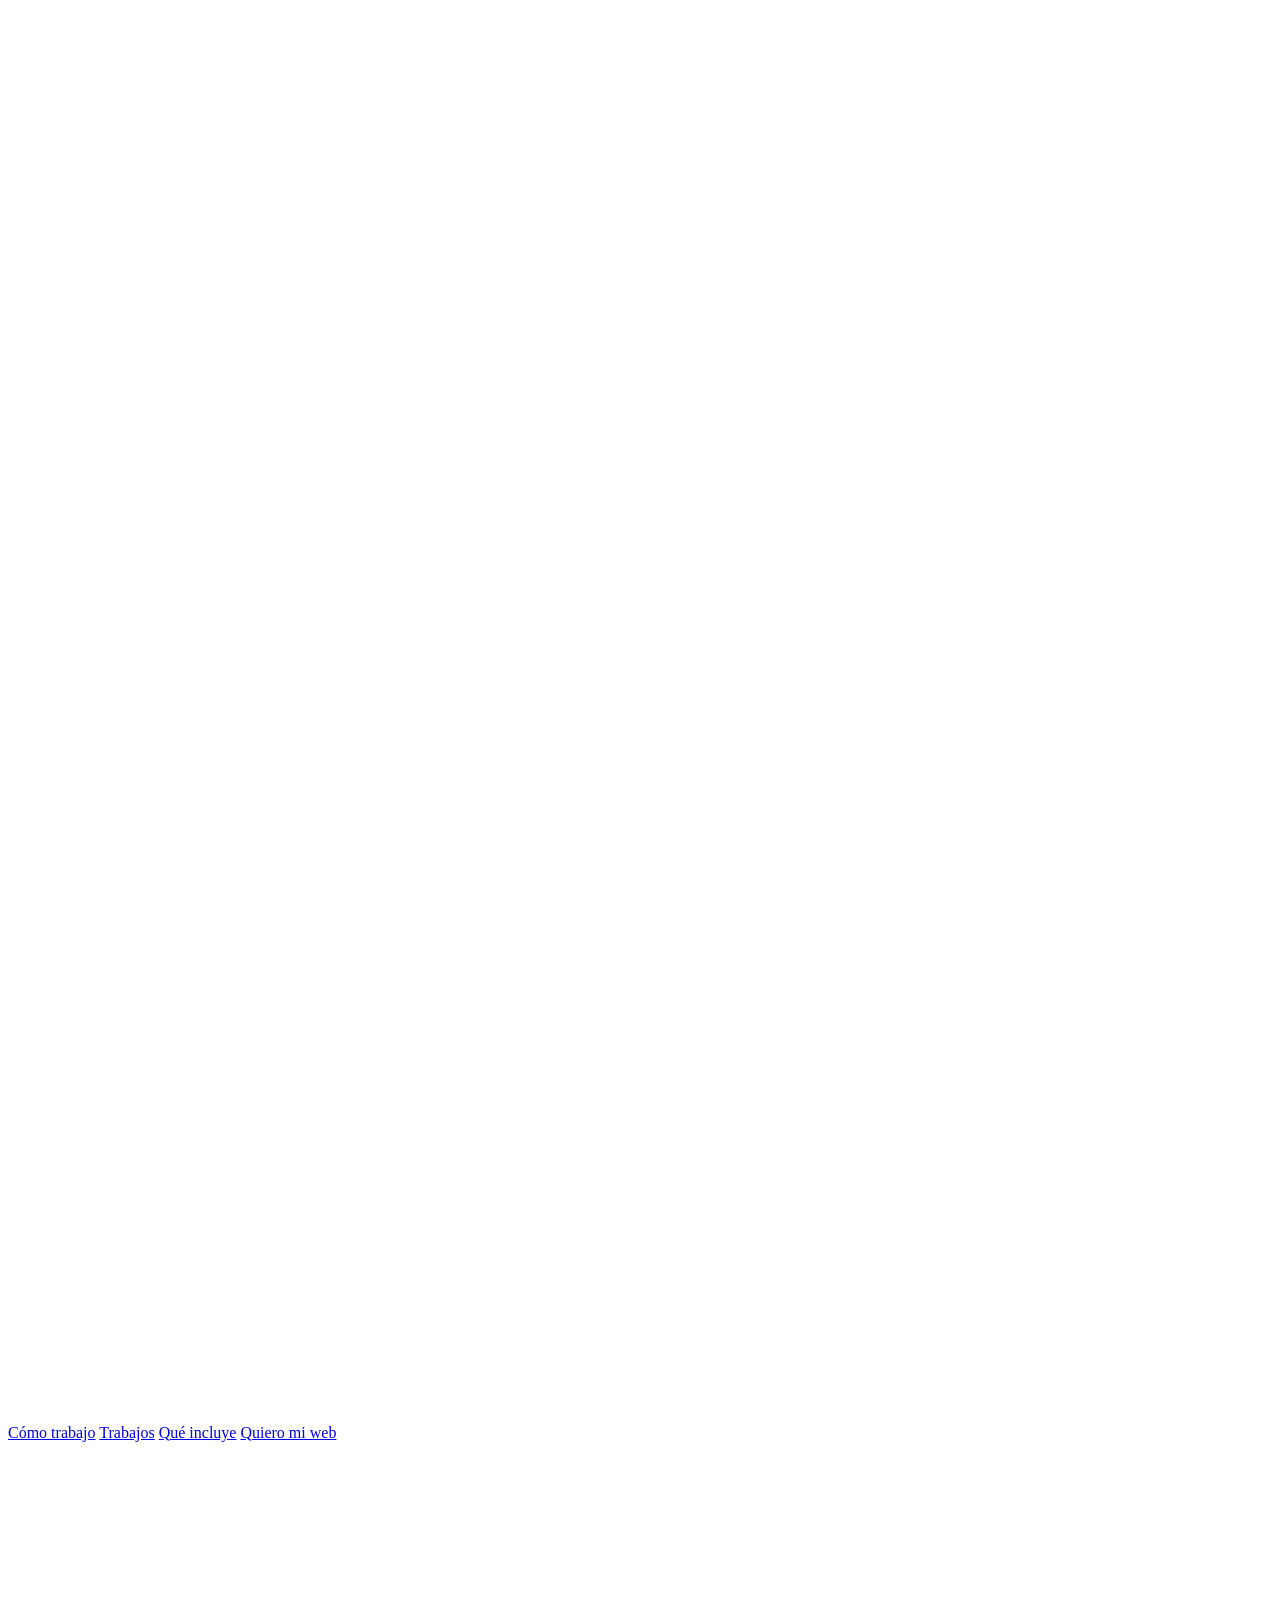
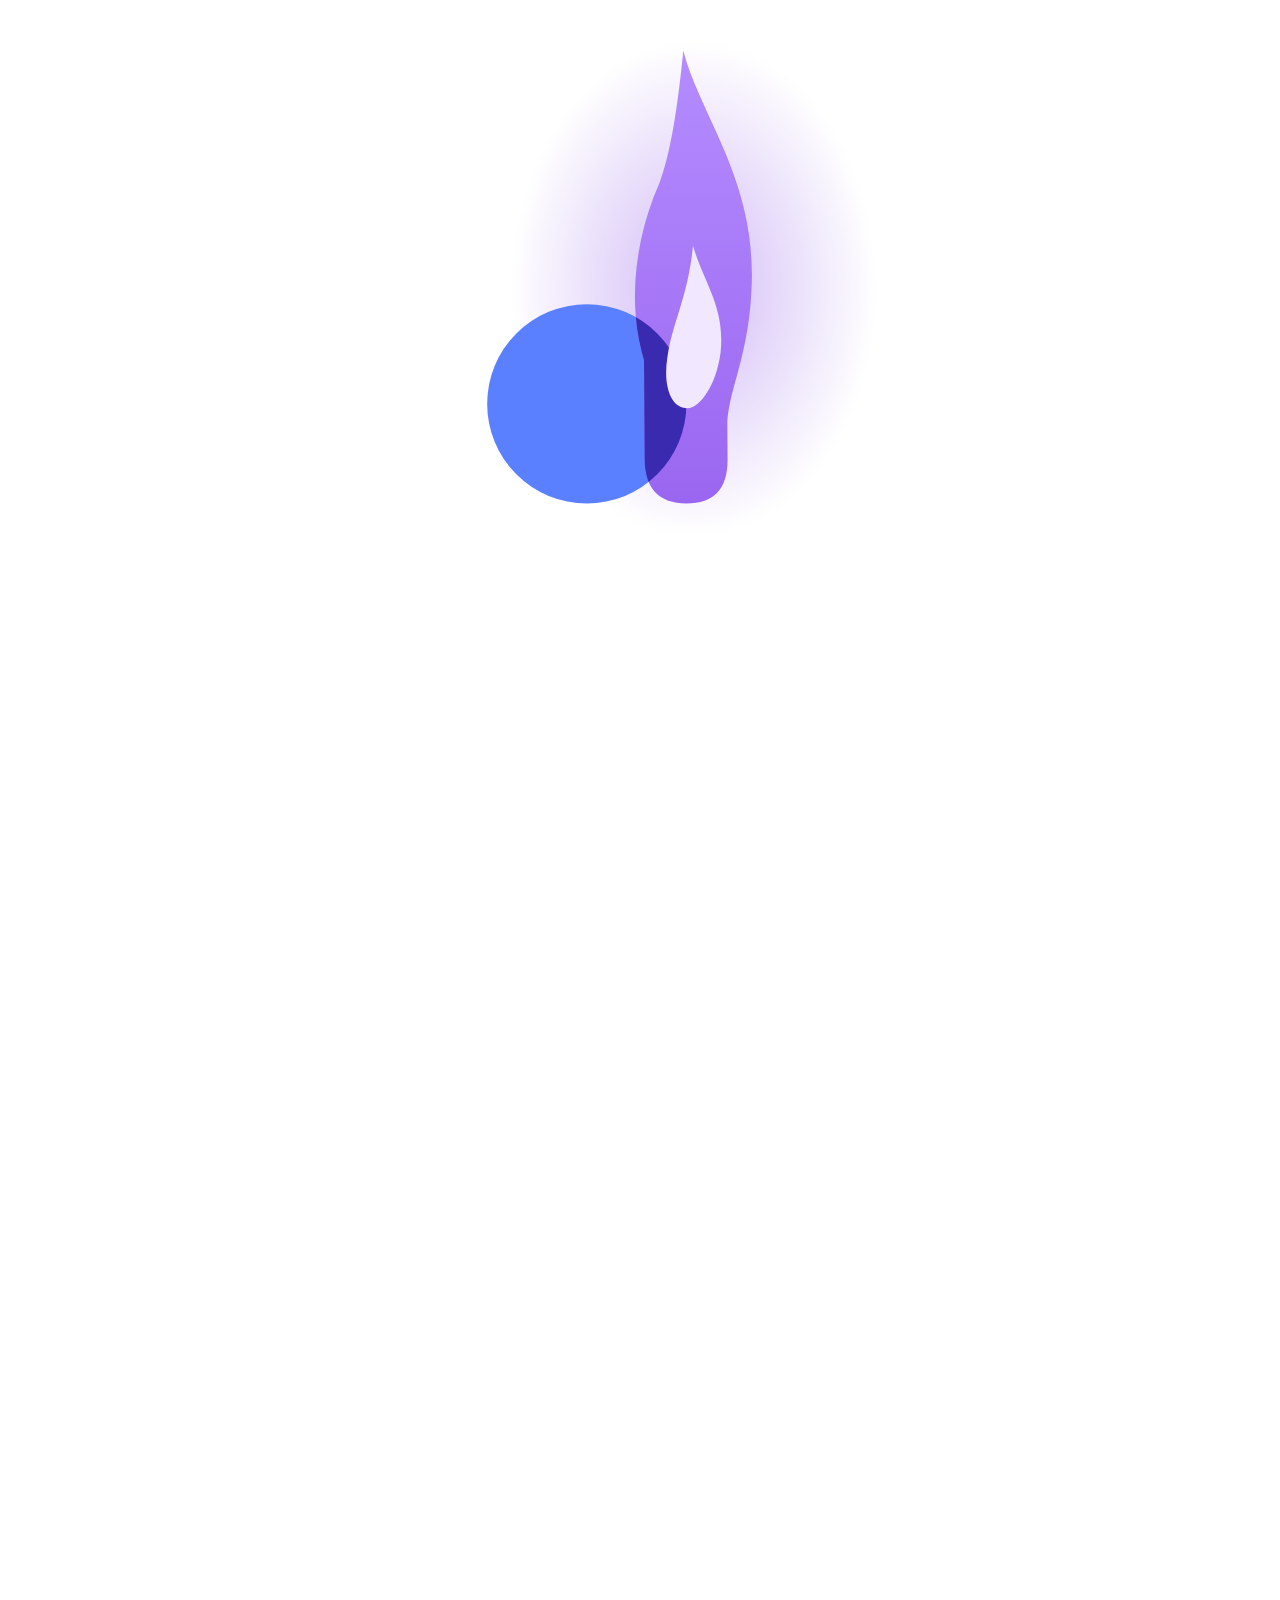
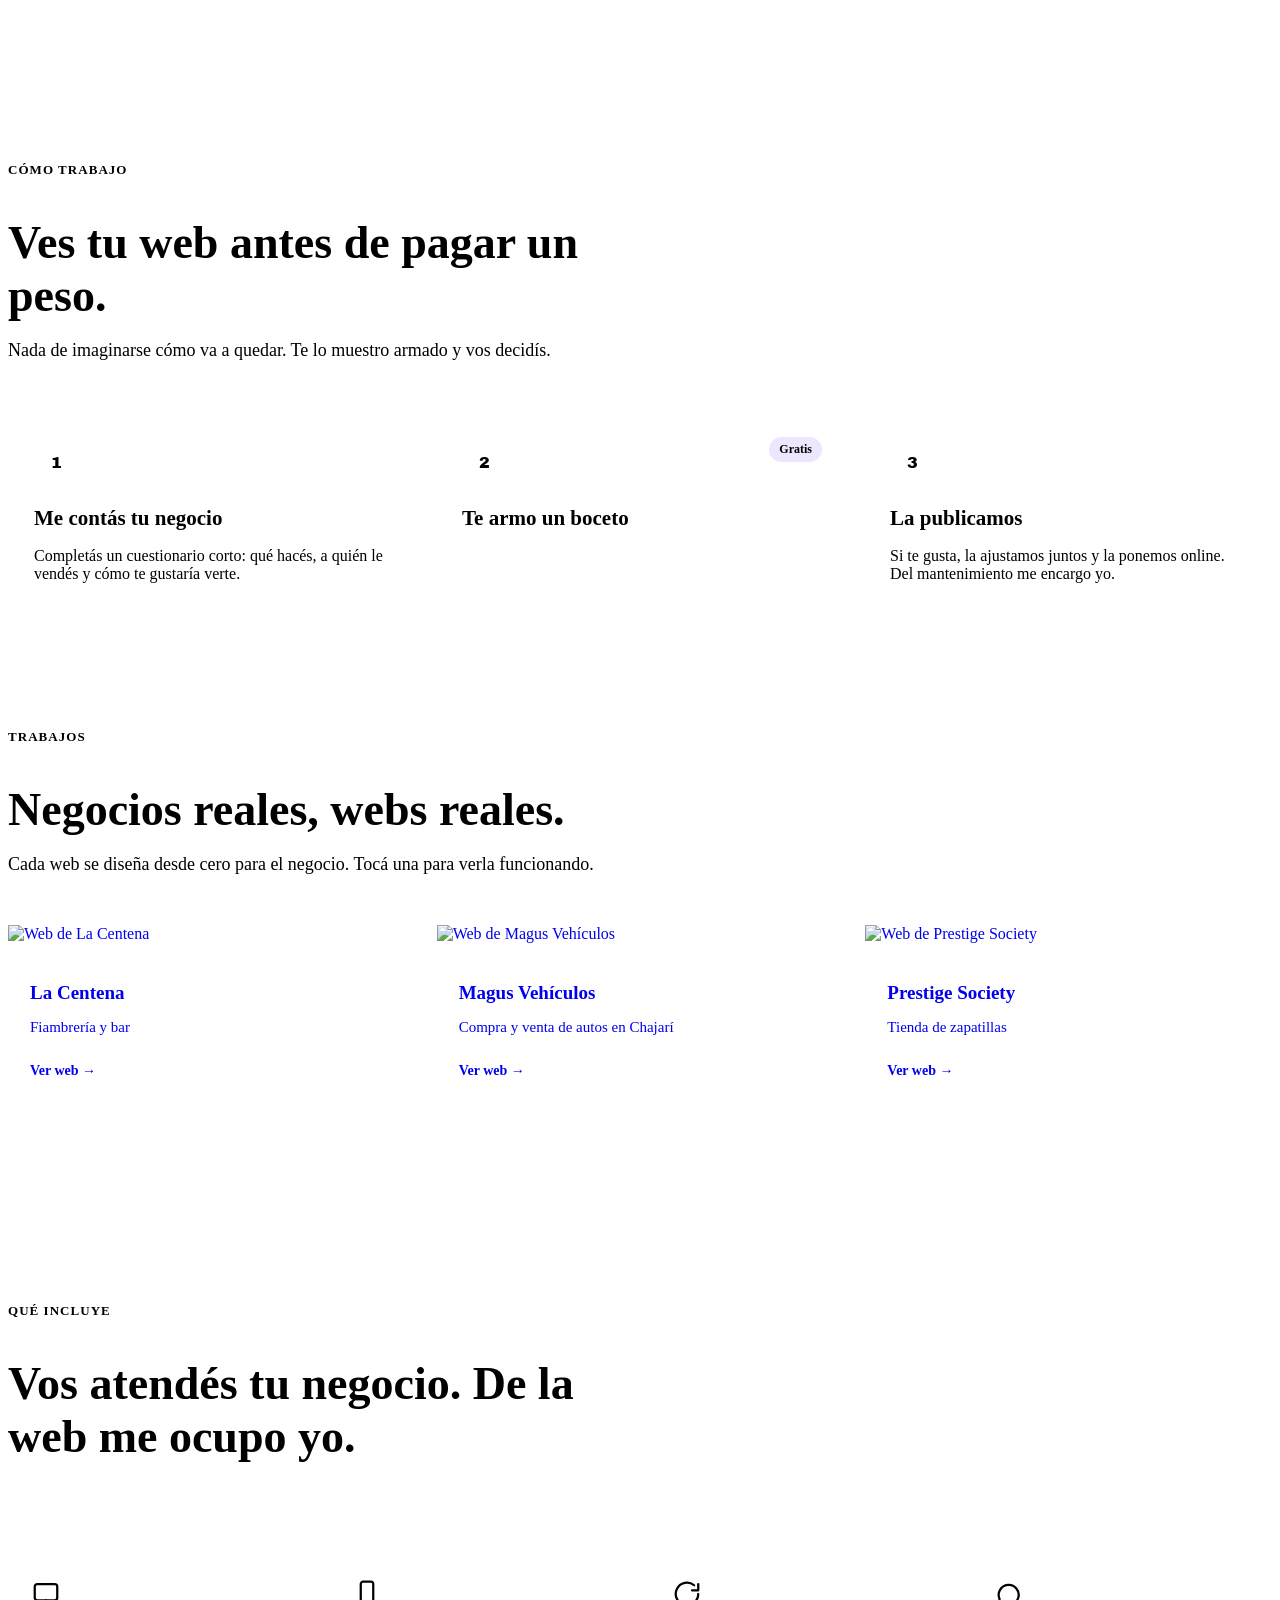
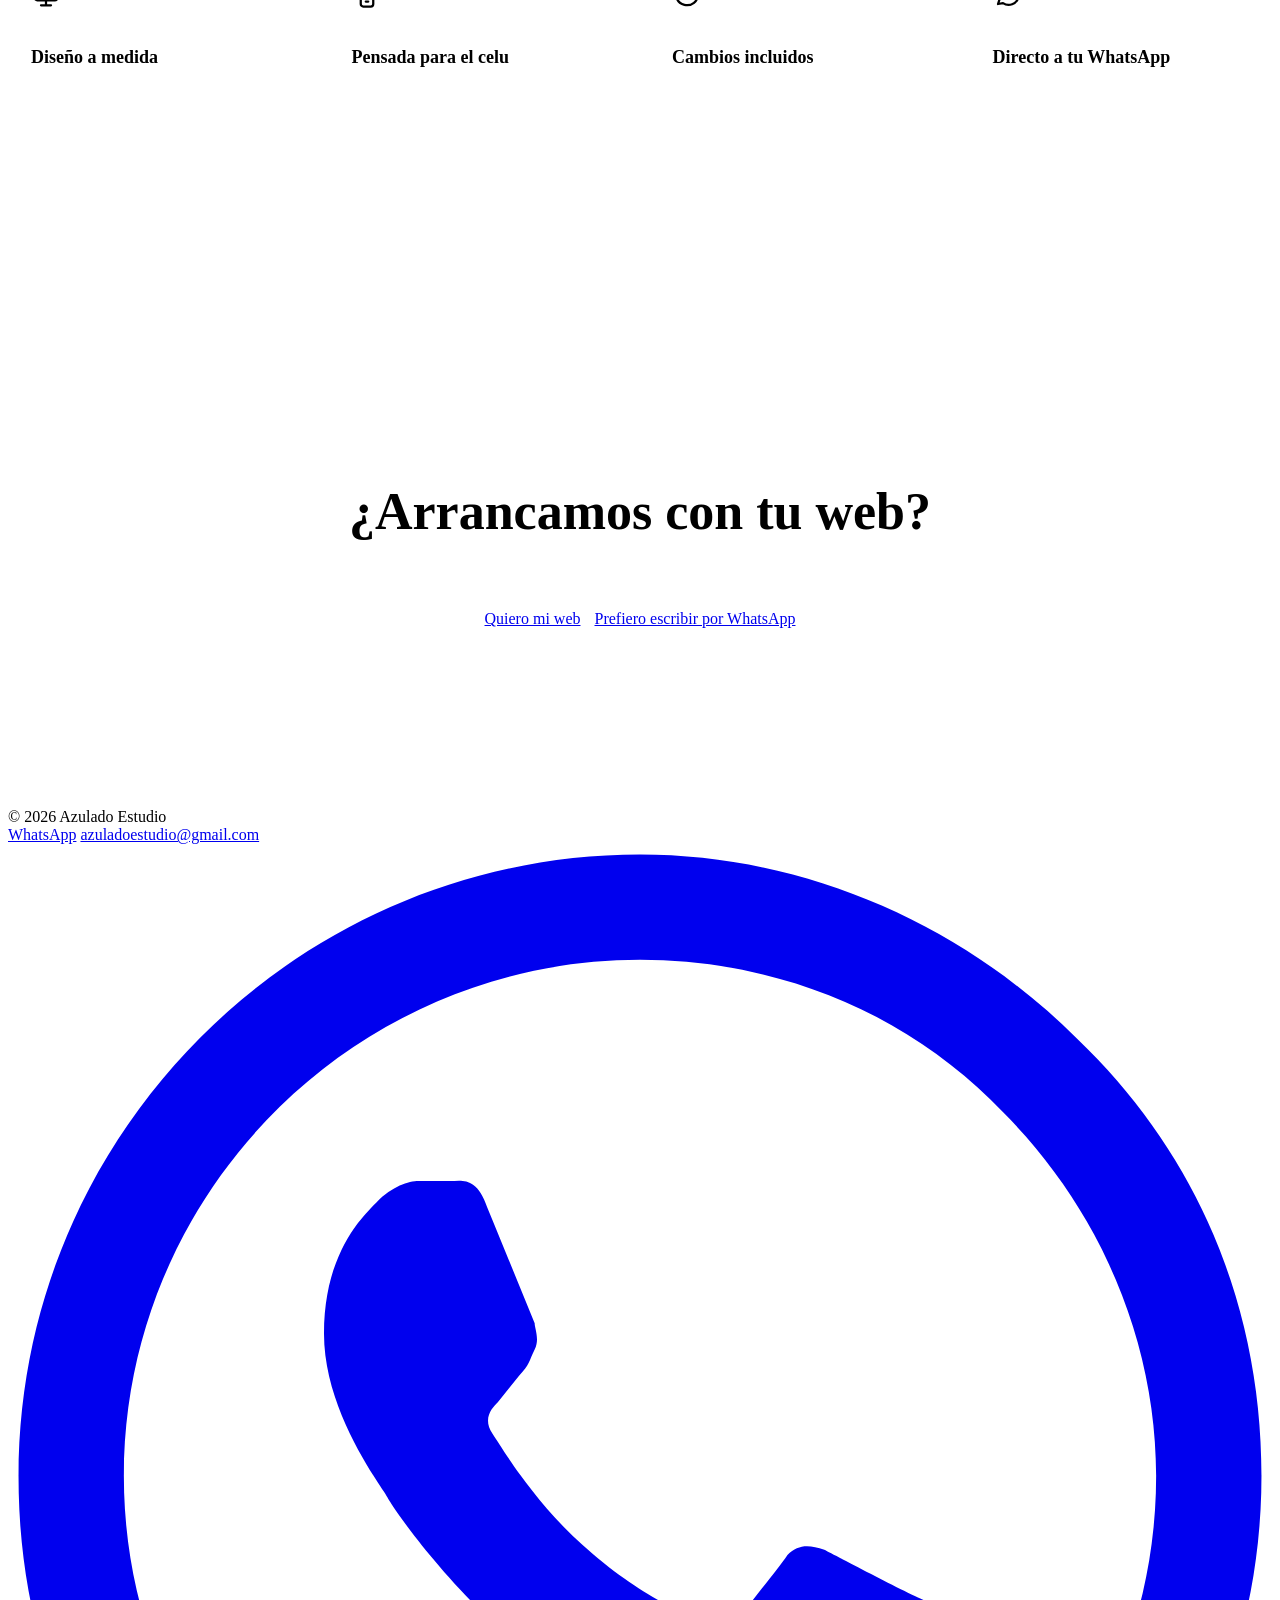
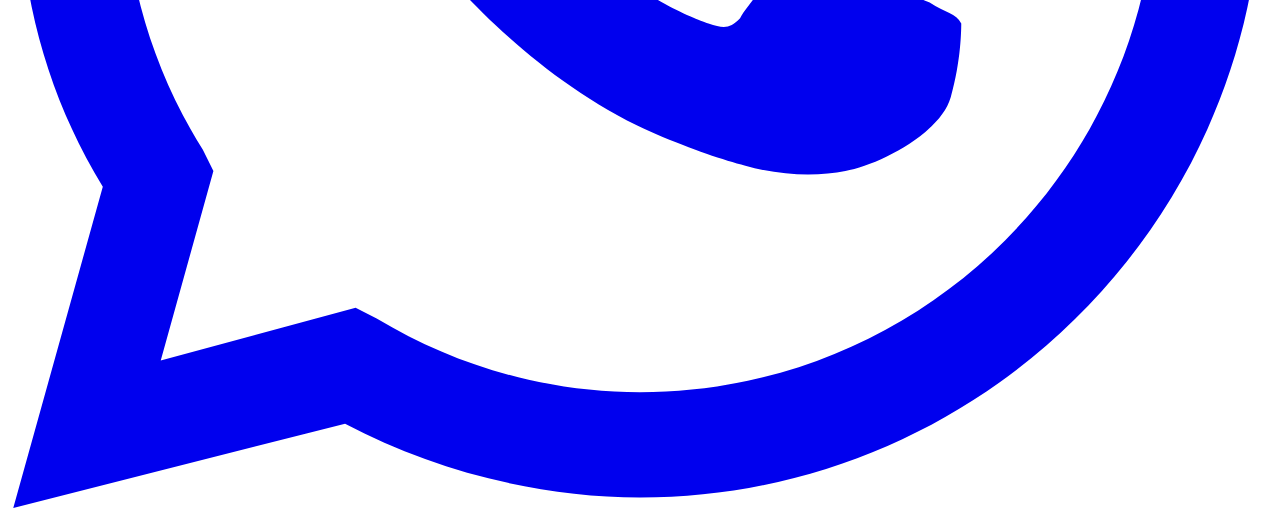
==== index.html @ ede2dd8c "Add files via upload" ====
<!doctype html>
<html lang="es">
<head>
  <meta charset="utf-8">
  <meta name="viewport" content="width=device-width, initial-scale=1">
  <title>Azulado Estudio · Páginas web para negocios</title>
  <meta name="description" content="Diseño páginas web para negocios y emprendimientos. Primero te muestro el boceto, después decidís.">
  <meta property="og:title" content="Azulado Estudio · Páginas web para negocios">
  <meta property="og:description" content="Primero te muestro el boceto de tu web. Después decidís.">
  <meta property="og:image" content="img/og-azulado.png">
  <meta name="theme-color" content="#17143D">
  <link rel="icon" href="favicon.svg" type="image/svg+xml">
  <link rel="preconnect" href="https://fonts.googleapis.com">
  <link rel="preconnect" href="https://fonts.gstatic.com" crossorigin>
  <link href="https://fonts.googleapis.com/css2?family=Archivo:wght@400;500;600&family=Archivo+Black&display=swap" rel="stylesheet">
  <link rel="stylesheet" href="css/estilos.css">
  <style>
    /* Intro: la llama crece con el scroll (el alto del bloque = cuánto dura) */
    .intro { position: relative; height: 380svh; background: var(--marino); }
    .escenario {
      position: sticky; top: 0; height: 100svh; overflow: hidden; color: var(--blanco);
      background: radial-gradient(900px 650px at 50% 45%, #2A2170 0%, var(--marino) 65%);
    }
    #escena { position: absolute; inset: 0; width: 100%; height: 100%; display: block; }
    .firma {
      position: absolute; left: 0; right: 0; top: 0; text-align: center; pointer-events: none;
      font-size: clamp(30px, 6vw, 48px); line-height: 1; will-change: transform, opacity;
    }
    .firma b { font-family: "Archivo Black", sans-serif; font-weight: 400; }
    .firma span { font-weight: 400; opacity: .8; margin-left: 6px; }
    .deslizar {
      position: absolute; left: 50%; bottom: 26px; transform: translateX(-50%);
      display: flex; flex-direction: column; align-items: center; gap: 6px;
      font-size: 13px; letter-spacing: .12em; text-transform: uppercase; color: rgba(255,255,255,.6);
      pointer-events: none;
    }
    .deslizar svg { width: 20px; height: 20px; animation: bajar 1.6s ease-in-out infinite; }
    @keyframes bajar { 0%,100% { transform: translateY(0); opacity: .5; } 50% { transform: translateY(6px); opacity: 1; } }
    .velo {
      position: absolute; inset: 0; opacity: 0; pointer-events: none;
      background: radial-gradient(1100px 700px at 75% 30%, #2A2170 0%, var(--marino) 60%);
    }
    .portada {
      position: absolute; inset: 0; display: flex; align-items: center; padding: 90px 0 40px;
      opacity: 0; pointer-events: none; will-change: opacity, transform;
    }
    .portada.activa { pointer-events: auto; }
    .barra .marca { transition: opacity .4s ease; }
    .barra.sin-marca .marca { opacity: 0; pointer-events: none; }
    .etiqueta {
      display: inline-flex; align-items: center; gap: 8px; padding: 7px 14px; border-radius: 999px;
      background: rgba(169,124,255,.14); color: var(--llamita); font-size: 14px; font-weight: 500; margin-bottom: 22px;
    }
    .etiqueta::before { content: ""; width: 8px; height: 8px; border-radius: 50%; background: var(--violeta-claro); box-shadow: 0 0 10px var(--violeta-claro); }
    .portada h1 { font-size: clamp(38px, 6vw, 70px); margin-bottom: 22px; }
    .portada h1 em { font-style: normal; background: linear-gradient(90deg, var(--azul-claro), var(--violeta-claro)); -webkit-background-clip: text; background-clip: text; color: transparent; }
    .portada p.bajada { font-size: clamp(17px, 2vw, 20px); color: rgba(255,255,255,.78); max-width: 520px; margin-bottom: 34px; }
    .acciones { display: flex; flex-wrap: wrap; gap: 14px; }
    .portada .contenedor > div { max-width: 720px; }

    /* Secciones */
    section.bloque { padding: 100px 0; }
    .encabezado { max-width: 640px; margin-bottom: 50px; }
    .encabezado small { display: block; color: var(--violeta); font-weight: 600; letter-spacing: .08em; text-transform: uppercase; font-size: 13px; margin-bottom: 12px; }
    .encabezado h2 { font-size: clamp(30px, 4.2vw, 46px); margin-bottom: 14px; }
    .encabezado p { color: var(--texto-suave); font-size: 18px; }

    /* Pasos */
    .pasos { display: grid; grid-template-columns: repeat(3, 1fr); gap: 20px; counter-reset: paso; }
    .paso { background: var(--blanco); border: 1px solid var(--borde); border-radius: var(--radio); padding: 30px 26px; position: relative; }
    .paso::before {
      counter-increment: paso; content: counter(paso);
      display: grid; place-items: center; width: 44px; height: 44px; border-radius: 12px; margin-bottom: 20px;
      font-family: "Archivo Black", sans-serif; color: var(--blanco);
      background: linear-gradient(135deg, var(--azul), var(--violeta));
    }
    .paso h3 { font-size: 21px; margin-bottom: 8px; }
    .paso p { color: var(--texto-suave); }
    .paso.destacado { background: var(--marino); color: var(--blanco); border-color: var(--marino); }
    .paso.destacado p { color: rgba(255,255,255,.75); }
    .paso.destacado .sello { position: absolute; top: 26px; right: 22px; font-size: 12px; font-weight: 600; padding: 5px 10px; border-radius: 999px; background: rgba(169,124,255,.2); color: var(--llamita); }
    @media (max-width: 860px) { .pasos { grid-template-columns: 1fr; } }

    /* Trabajos */
    .trabajos { display: grid; grid-template-columns: repeat(3, 1fr); gap: 22px; }
    .trabajo { display: block; text-decoration: none; background: var(--blanco); border: 1px solid var(--borde); border-radius: var(--radio); overflow: hidden; transition: transform .25s ease, box-shadow .25s ease; }
    .trabajo:hover { transform: translateY(-5px); box-shadow: 0 24px 50px -24px rgba(23,20,61,.35); }
    .trabajo img { aspect-ratio: 1200/630; object-fit: cover; width: 100%; }
    .trabajo div { padding: 20px 22px 24px; }
    .trabajo h3 { font-size: 19px; margin-bottom: 4px; }
    .trabajo p { color: var(--texto-suave); font-size: 15px; }
    .trabajo span { display: inline-block; margin-top: 12px; color: var(--violeta); font-weight: 600; font-size: 14px; }
    @media (max-width: 860px) { .trabajos { grid-template-columns: 1fr; } }

    /* Qué incluye */
    .incluye-fondo { background: var(--marino); color: var(--blanco); }
    .incluye-fondo .encabezado p { color: rgba(255,255,255,.72); }
    .incluye-fondo .encabezado small { color: var(--violeta-claro); }
    .incluye { display: grid; grid-template-columns: repeat(4, 1fr); gap: 18px; }
    .item { padding: 26px 22px; border-radius: var(--radio); background: var(--marino-2); border: 1px solid rgba(255,255,255,.08); }
    .item svg { width: 30px; height: 30px; color: var(--violeta-claro); margin-bottom: 16px; }
    .item h3 { font-size: 18px; margin-bottom: 6px; }
    .item p { color: rgba(255,255,255,.7); font-size: 15px; }
    @media (max-width: 960px) { .incluye { grid-template-columns: repeat(2, 1fr); } }
    @media (max-width: 560px) { .incluye { grid-template-columns: 1fr; } }

    /* Llamado final */
    .final { text-align: center; }
    .final .caja {
      border-radius: 28px; padding: clamp(40px, 7vw, 80px) 24px; color: var(--blanco);
      background: radial-gradient(700px 300px at 50% 0%, rgba(169,124,255,.35), transparent 70%), linear-gradient(135deg, var(--indigo), var(--marino));
    }
    .final h2 { font-size: clamp(30px, 5vw, 52px); margin-bottom: 16px; }
    .final p { color: rgba(255,255,255,.78); font-size: 18px; max-width: 560px; margin: 0 auto 32px; }
    .final .acciones { justify-content: center; }
  </style>
</head>
<body>

  <header class="barra" id="barra">
    <div class="contenedor">
      <a href="#" class="marca" aria-label="Azulado Estudio, inicio">
        <svg viewBox="12 4 78 86" aria-hidden="true"><defs><clipPath id="cb"><circle cx="42" cy="60" r="28"/></clipPath></defs><circle cx="42" cy="60" r="28" fill="#5A80FF"/><path d="M70 6 C 74 18 88 30 86 50 C 85 62 80 68 80 74 L 80 80 Q 80 88 70 88 Q 60 88 60 80 L 60 62 C 56 52 58 40 64 30 C 66 26 68 20 70 6 Z" fill="#A97CFF"/><path d="M70 6 C 74 18 88 30 86 50 C 85 62 80 68 80 74 L 80 80 Q 80 88 70 88 Q 60 88 60 80 L 60 62 C 56 52 58 40 64 30 C 66 26 68 20 70 6 Z" fill="#3A2AB0" clip-path="url(#cb)"/><path d="M71 42 C 74 49 79 53 78 61 C 77 67 73 71 70 71 C 66 71 64 67 65 62 C 66 56 70 51 71 42 Z" fill="#F1E8FF"/></svg>
        <span class="marca-texto"><b>azulado</b><span>estudio</span></span>
      </a>
      <nav>
        <a href="#como">Cómo trabajo</a>
        <a href="#trabajos">Trabajos</a>
        <a href="#incluye">Qué incluye</a>
        <a href="quiero-mi-web.html" class="boton boton-principal">Quiero mi web</a>
      </nav>
    </div>
  </header>

  <main>
    <!-- INTRO + PORTADA: al bajar, la pelotita se hunde, la llama sube y cubre todo, y aparece la portada -->
    <section class="intro" id="intro">
      <div class="escenario" id="escenario">
        <svg id="escena" aria-hidden="true">
          <defs>
            <clipPath id="clip-bola"><circle cx="42" cy="60" r="28"/></clipPath>
            <radialGradient id="grad-brillo"><stop offset="0" stop-color="#8C52E8" stop-opacity=".55"/><stop offset="1" stop-color="#8C52E8" stop-opacity="0"/></radialGradient>
            <linearGradient id="grad-llama" x1="0" y1="1" x2="0" y2="0"><stop offset="0" stop-color="#9A66F0"/><stop offset="1" stop-color="#B48CFF"/></linearGradient>
          </defs>
          <g id="logo">
            <ellipse id="brillo" cx="72" cy="50" rx="34" ry="44" fill="url(#grad-brillo)"/>
            <circle id="bola" cx="42" cy="60" r="28" fill="#5A80FF"/>
            <g id="flama"><path d="M70 6 C 74 18 88 30 86 50 C 85 62 80 68 80 74 L 80 80 Q 80 88 70 88 Q 60 88 60 80 L 60 62 C 56 52 58 40 64 30 C 66 26 68 20 70 6 Z" fill="url(#grad-llama)"/></g>
            <g id="cruce" clip-path="url(#clip-bola)"><g id="flama-cruce"><path d="M70 6 C 74 18 88 30 86 50 C 85 62 80 68 80 74 L 80 80 Q 80 88 70 88 Q 60 88 60 80 L 60 62 C 56 52 58 40 64 30 C 66 26 68 20 70 6 Z" fill="#3A2AB0"/></g></g>
            <g id="flamita"><path d="M71 42 C 74 49 79 53 78 61 C 77 67 73 71 70 71 C 66 71 64 67 65 62 C 66 56 70 51 71 42 Z" fill="#F1E8FF"/></g>
          </g>
        </svg>

        <div class="firma" id="firma"><b>azulado</b><span>estudio</span></div>
        <div class="deslizar" id="deslizar">Deslizá
          <svg viewBox="0 0 24 24" fill="none" stroke="currentColor" stroke-width="2" stroke-linecap="round" stroke-linejoin="round"><path d="M6 9l6 6 6-6"/></svg>
        </div>
        <div class="velo" id="velo"></div>

    <div class="portada" id="portada">
      <div class="contenedor">
        <div>
          <span class="etiqueta">Páginas web para negocios y emprendimientos</span>
          <h1 class="titulo">Tu negocio merece verse <em>en serio</em>.</h1>
          <p class="bajada">Primero te muestro el boceto de tu web, gratis. Si te gusta, la publicamos y yo me encargo de todo lo demás.</p>
          <div class="acciones">
            <a href="quiero-mi-web.html" class="boton boton-principal">Quiero mi web
              <svg viewBox="0 0 24 24" fill="none" stroke="currentColor" stroke-width="2.2" stroke-linecap="round" stroke-linejoin="round"><path d="M5 12h14M13 6l6 6-6 6"/></svg>
            </a>
            <a href="#trabajos" class="boton boton-claro">Ver trabajos</a>
          </div>
        </div>

      </div>
    </div>
      </div>
    </section>

    <!-- CÓMO TRABAJO -->
    <section class="bloque" id="como">
      <div class="contenedor">
        <div class="encabezado aparece">
          <small>Cómo trabajo</small>
          <h2 class="titulo">Ves tu web antes de pagar un peso.</h2>
          <p>Nada de imaginarse cómo va a quedar. Te lo muestro armado y vos decidís.</p>
        </div>
        <div class="pasos">
          <article class="paso aparece">
            <h3>Me contás tu negocio</h3>
            <p>Completás un cuestionario corto: qué hacés, a quién le vendés y cómo te gustaría verte.</p>
          </article>
          <article class="paso destacado aparece">
            <span class="sello">Gratis</span>
            <h3>Te armo un boceto</h3>
            <p>Diseño una primera versión de tu web con tu marca y te la mando para que la veas en tu celular.</p>
          </article>
          <article class="paso aparece">
            <h3>La publicamos</h3>
            <p>Si te gusta, la ajustamos juntos y la ponemos online. Del mantenimiento me encargo yo.</p>
          </article>
        </div>
      </div>
    </section>

    <!-- TRABAJOS -->
    <section class="bloque" id="trabajos" style="padding-top: 0;">
      <div class="contenedor">
        <div class="encabezado aparece">
          <small>Trabajos</small>
          <h2 class="titulo">Negocios reales, webs reales.</h2>
          <p>Cada web se diseña desde cero para el negocio. Tocá una para verla funcionando.</p>
        </div>
        <div class="trabajos">
          <a class="trabajo aparece" href="https://lacentena.netlify.app" target="_blank" rel="noopener">
            <img src="img/og-lacentena.jpg" alt="Web de La Centena" loading="lazy">
            <div><h3>La Centena</h3><p>Fiambrería y bar</p><span>Ver web →</span></div>
          </a>
          <a class="trabajo aparece" href="https://magusvehiculos.netlify.app" target="_blank" rel="noopener">
            <img src="img/og-magus.jpg" alt="Web de Magus Vehículos" loading="lazy">
            <div><h3>Magus Vehículos</h3><p>Compra y venta de autos en Chajarí</p><span>Ver web →</span></div>
          </a>
          <a class="trabajo aparece" href="https://prestigesociety.netlify.app" target="_blank" rel="noopener">
            <img src="img/og-prestige.jpg" alt="Web de Prestige Society" loading="lazy">
            <div><h3>Prestige Society</h3><p>Tienda de zapatillas</p><span>Ver web →</span></div>
          </a>
        </div>
      </div>
    </section>

    <!-- QUÉ INCLUYE -->
    <section class="bloque incluye-fondo" id="incluye">
      <div class="contenedor">
        <div class="encabezado aparece">
          <small>Qué incluye</small>
          <h2 class="titulo">Vos atendés tu negocio. De la web me ocupo yo.</h2>
          <p>Con un abono mensual tu web está siempre online, actualizada y funcionando.</p>
        </div>
        <div class="incluye">
          <div class="item aparece">
            <svg viewBox="0 0 24 24" fill="none" stroke="currentColor" stroke-width="1.8" stroke-linecap="round" stroke-linejoin="round"><rect x="3" y="4" width="18" height="13" rx="2"/><path d="M8 21h8M12 17v4"/></svg>
            <h3>Diseño a medida</h3><p>Hecha para tu negocio, con tus colores y tu estilo.</p>
          </div>
          <div class="item aparece">
            <svg viewBox="0 0 24 24" fill="none" stroke="currentColor" stroke-width="1.8" stroke-linecap="round" stroke-linejoin="round"><rect x="7" y="2" width="10" height="20" rx="2"/><path d="M11 18h2"/></svg>
            <h3>Pensada para el celu</h3><p>Donde te va a ver la mayoría de tus clientes.</p>
          </div>
          <div class="item aparece">
            <svg viewBox="0 0 24 24" fill="none" stroke="currentColor" stroke-width="1.8" stroke-linecap="round" stroke-linejoin="round"><path d="M21 12a9 9 0 1 1-3.3-7"/><path d="M21 4v5h-5"/></svg>
            <h3>Cambios incluidos</h3><p>¿Nuevo precio, producto o foto? Me avisás y lo actualizo.</p>
          </div>
          <div class="item aparece">
            <svg viewBox="0 0 24 24" fill="none" stroke="currentColor" stroke-width="1.8" stroke-linecap="round" stroke-linejoin="round"><path d="M4 20l1.3-3.9A8 8 0 1 1 8 19.3z"/></svg>
            <h3>Directo a tu WhatsApp</h3><p>Tus clientes te escriben con un toque, sin vueltas.</p>
          </div>
        </div>
      </div>
    </section>

    <!-- LLAMADO FINAL -->
    <section class="bloque final">
      <div class="contenedor">
        <div class="caja aparece">
          <h2 class="titulo">¿Arrancamos con tu web?</h2>
          <p>Contame de tu negocio en 3 minutos y te preparo un boceto sin compromiso.</p>
          <div class="acciones">
            <a href="quiero-mi-web.html" class="boton boton-principal">Quiero mi web</a>
            <a href="https://wa.me/5493434689400?text=Hola%20Azulado%20Estudio%2C%20quiero%20consultar%20por%20una%20p%C3%A1gina%20web" class="boton boton-claro" target="_blank" rel="noopener">Prefiero escribir por WhatsApp</a>
          </div>
        </div>
      </div>
    </section>
  </main>

  <footer class="pie">
    <div class="contenedor">
      <span>© <span id="anio">2026</span> Azulado Estudio</span>
      <div class="pie-links">
        <a href="https://wa.me/5493434689400" target="_blank" rel="noopener">WhatsApp</a>
        <a href="mailto:azuladoestudio@gmail.com">azuladoestudio@gmail.com</a>
        <!-- Cuando tengas el Instagram, cambiá el link y sacá el comentario -->
        <!-- <a href="https://instagram.com/azuladoestudio" target="_blank" rel="noopener">Instagram</a> -->
      </div>
    </div>
  </footer>

  <a class="wa-flotante" href="https://wa.me/5493434689400?text=Hola%20Azulado%20Estudio%2C%20quiero%20consultar%20por%20una%20p%C3%A1gina%20web" target="_blank" rel="noopener" aria-label="Escribir por WhatsApp">
    <svg viewBox="0 0 24 24" fill="currentColor"><path d="M17.5 14.4c-.3-.1-1.8-.9-2-1-.3-.1-.5-.1-.7.1-.2.3-.8 1-.9 1.2-.2.2-.3.2-.6.1-.3-.1-1.3-.5-2.4-1.5-.9-.8-1.5-1.8-1.7-2.1-.2-.3 0-.5.1-.6l.4-.5c.2-.2.2-.3.3-.5.1-.2 0-.4 0-.5l-.9-2.2c-.2-.6-.5-.5-.7-.5h-.6c-.2 0-.5.1-.8.4-.3.3-1 1-1 2.5s1.1 2.9 1.2 3.1c.1.2 2.1 3.2 5.1 4.5.7.3 1.3.5 1.7.6.7.2 1.4.2 1.9.1.6-.1 1.8-.7 2-1.4.2-.7.2-1.3.2-1.4-.1-.2-.3-.2-.6-.4zM12 21.8c-1.8 0-3.5-.5-5-1.4l-.4-.2-3.7 1 1-3.6-.2-.4c-1-1.6-1.5-3.4-1.5-5.2C2.2 6.6 6.6 2.2 12 2.2c2.6 0 5.1 1 6.9 2.9 1.8 1.8 2.9 4.3 2.9 6.9 0 5.4-4.4 9.8-9.8 9.8zm8.3-18.1C18.1 1.5 15.1.2 12 .2 5.5.2.2 5.5.2 12c0 2.1.5 4.1 1.6 5.9L.1 24l6.3-1.6c1.7.9 3.7 1.4 5.6 1.4 6.5 0 11.8-5.3 11.8-11.8 0-3.2-1.2-6.1-3.5-8.3z"/></svg>
  </a>

  <script>
    const barra = document.getElementById('barra');
    const intro = document.getElementById('intro');

    // Barra con fondo recién cuando termina la intro
    const alBajar = () => barra.classList.toggle('con-fondo', window.scrollY > intro.offsetHeight - window.innerHeight - 20);
    window.addEventListener('scroll', alBajar, { passive: true }); alBajar();

    // ── La llama que crece con el scroll ──
    (() => {
      const escenario = document.getElementById('escenario');
      const svg = document.getElementById('escena');
      const logo = document.getElementById('logo');
      const flama = document.getElementById('flama');
      const flamaCruce = document.getElementById('flama-cruce');
      const cruce = document.getElementById('cruce');
      const flamita = document.getElementById('flamita');
      const brillo = document.getElementById('brillo');
      const firma = document.getElementById('firma');
      const deslizar = document.getElementById('deslizar');
      const velo = document.getElementById('velo');
      const portada = document.getElementById('portada');
      const reduce = matchMedia('(prefers-reduced-motion: reduce)').matches;

      const clamp = (v, a = 0, b = 1) => Math.min(b, Math.max(a, v));
      const tramo = (p, desde, hasta) => clamp((p - desde) / (hasta - desde));
      const suave = x => x * x * (3 - 2 * x);
      const mezcla = (a, b, t) => a + (b - a) * t;

      // Medidas en píxeles: el SVG ocupa toda la pantalla y el logo se dibuja con escala k
      let W, H, k;
      function medir() {
        W = escenario.clientWidth; H = escenario.clientHeight;
        svg.setAttribute('viewBox', `0 0 ${W} ${H}`);
        k = Math.min(H * 0.34, W * 0.5) / 86;   // el logo mide 86 unidades de alto
      }
      medir();
      addEventListener('resize', medir);

      if (reduce) intro.style.height = '100svh';

      let p = reduce ? 1 : 0, pSuave = p;
      function leerScroll() {
        if (reduce) return;
        const r = intro.getBoundingClientRect();
        p = clamp(-r.top / (r.height - innerHeight));
      }
      addEventListener('scroll', leerScroll, { passive: true }); leerScroll();
      pSuave = p;

      // La base de la llama (70, 88) es el punto desde donde crece
      const llamaT = (sx, sy, sk) => `translate(70 88) scale(${sx} ${sy}) skewX(${sk}) translate(-70 -88)`;

      function cuadro(t) {
        requestAnimationFrame(cuadro);
        pSuave += (p - pSuave) * 0.12;
        if (intro.getBoundingClientRect().bottom < 0 && Math.abs(p - pSuave) < 0.001) return;
        const q = pSuave;

        const bajar = suave(tramo(q, 0.04, 0.38));   // la pelotita se hunde y la llama sube
        const cubrir = tramo(q, 0.36, 0.70);           // la llama se abre hasta llenar la pantalla
        const oscurecer = suave(tramo(q, 0.66, 0.82)); // pasa a marino
        const aparecer = suave(tramo(q, 0.78, 0.94));  // aparece la portada
        const vivo = reduce ? 0 : 1 - cubrir;          // cuánto tiembla el fuego

        // Posición del logo: del centro, a apoyarse en el borde de abajo con la llama centrada
        const flotar = reduce ? 0 : Math.sin(t * 0.0016) * 4 * (1 - bajar);
        const cx = mezcla(W / 2, W / 2 - 19 * k, bajar);
        const cy = mezcla(H * 0.44, H - 32 * k, bajar) + flotar;
        logo.setAttribute('transform', `translate(${cx} ${cy}) scale(${k}) translate(-51 -47)`);

        // Estirada: la punta llega casi al techo
        const sy1 = Math.max(1.2, (H * 0.9 + 8 * k) / (82 * k));
        const sx1 = 1 + (sy1 - 1) * 0.28;
        // Tamaño que tapa toda la pantalla
        const S = Math.max(W * 0.75 / (13 * k), H * 1.4 / (82 * k)) * 1.5;

        let sx = mezcla(1, sx1, bajar), sy = mezcla(1, sy1, bajar);
        const e = suave(cubrir);
        sx = sx * Math.pow(S / sx1, e);
        sy = sy * Math.pow(S / sy1, e);

        // Temblor del fuego
        const sk = Math.sin(t * 0.0023) * 3.5 * vivo;
        const late = 1 + Math.sin(t * 0.0041) * 0.025 * vivo;
        flama.setAttribute('transform', llamaT(sx, sy * late, sk));
        flamaCruce.setAttribute('transform', llamaT(sx, sy * late, sk));
        cruce.style.opacity = (1 - e).toFixed(3);

        // La llamita de adentro crece un poco menos y tiembla al revés
        const fx = mezcla(1, sx, 0.92), fy = mezcla(1, sy, 0.92);
        flamita.setAttribute('transform', llamaT(fx, fy * (2 - late), -sk * 1.4));

        // Brillo detrás
        brillo.setAttribute('transform', `translate(72 88) scale(${sx * 1.3} ${sy}) translate(-72 -88)`);
        brillo.style.opacity = (0.6 + bajar * 0.4).toFixed(3);

        // Textos
        const fuera = tramo(q, 0, 0.1);
        firma.style.opacity = (1 - fuera).toFixed(3);
        firma.style.transform = `translateY(${cy + 45 * k + 22 - fuera * 30}px)`;
        deslizar.style.opacity = (1 - tramo(q, 0, 0.05)).toFixed(3);
        velo.style.opacity = oscurecer.toFixed(3);
        portada.style.opacity = aparecer.toFixed(3);
        portada.style.transform = `translateY(${(1 - aparecer) * 30}px)`;
        portada.classList.toggle('activa', aparecer > 0.5);
        barra.classList.toggle('sin-marca', aparecer < 0.5);
      }
      requestAnimationFrame(cuadro);
    })();

    // Aparición suave de secciones
    const obs = new IntersectionObserver((entradas) => {
      entradas.forEach(e => { if (e.isIntersecting) { e.target.classList.add('visible'); obs.unobserve(e.target); } });
    }, { threshold: 0.15 });
    document.querySelectorAll('.aparece').forEach(el => obs.observe(el));

    document.getElementById('anio').textContent = new Date().getFullYear();
  </script>
</body>
</html>
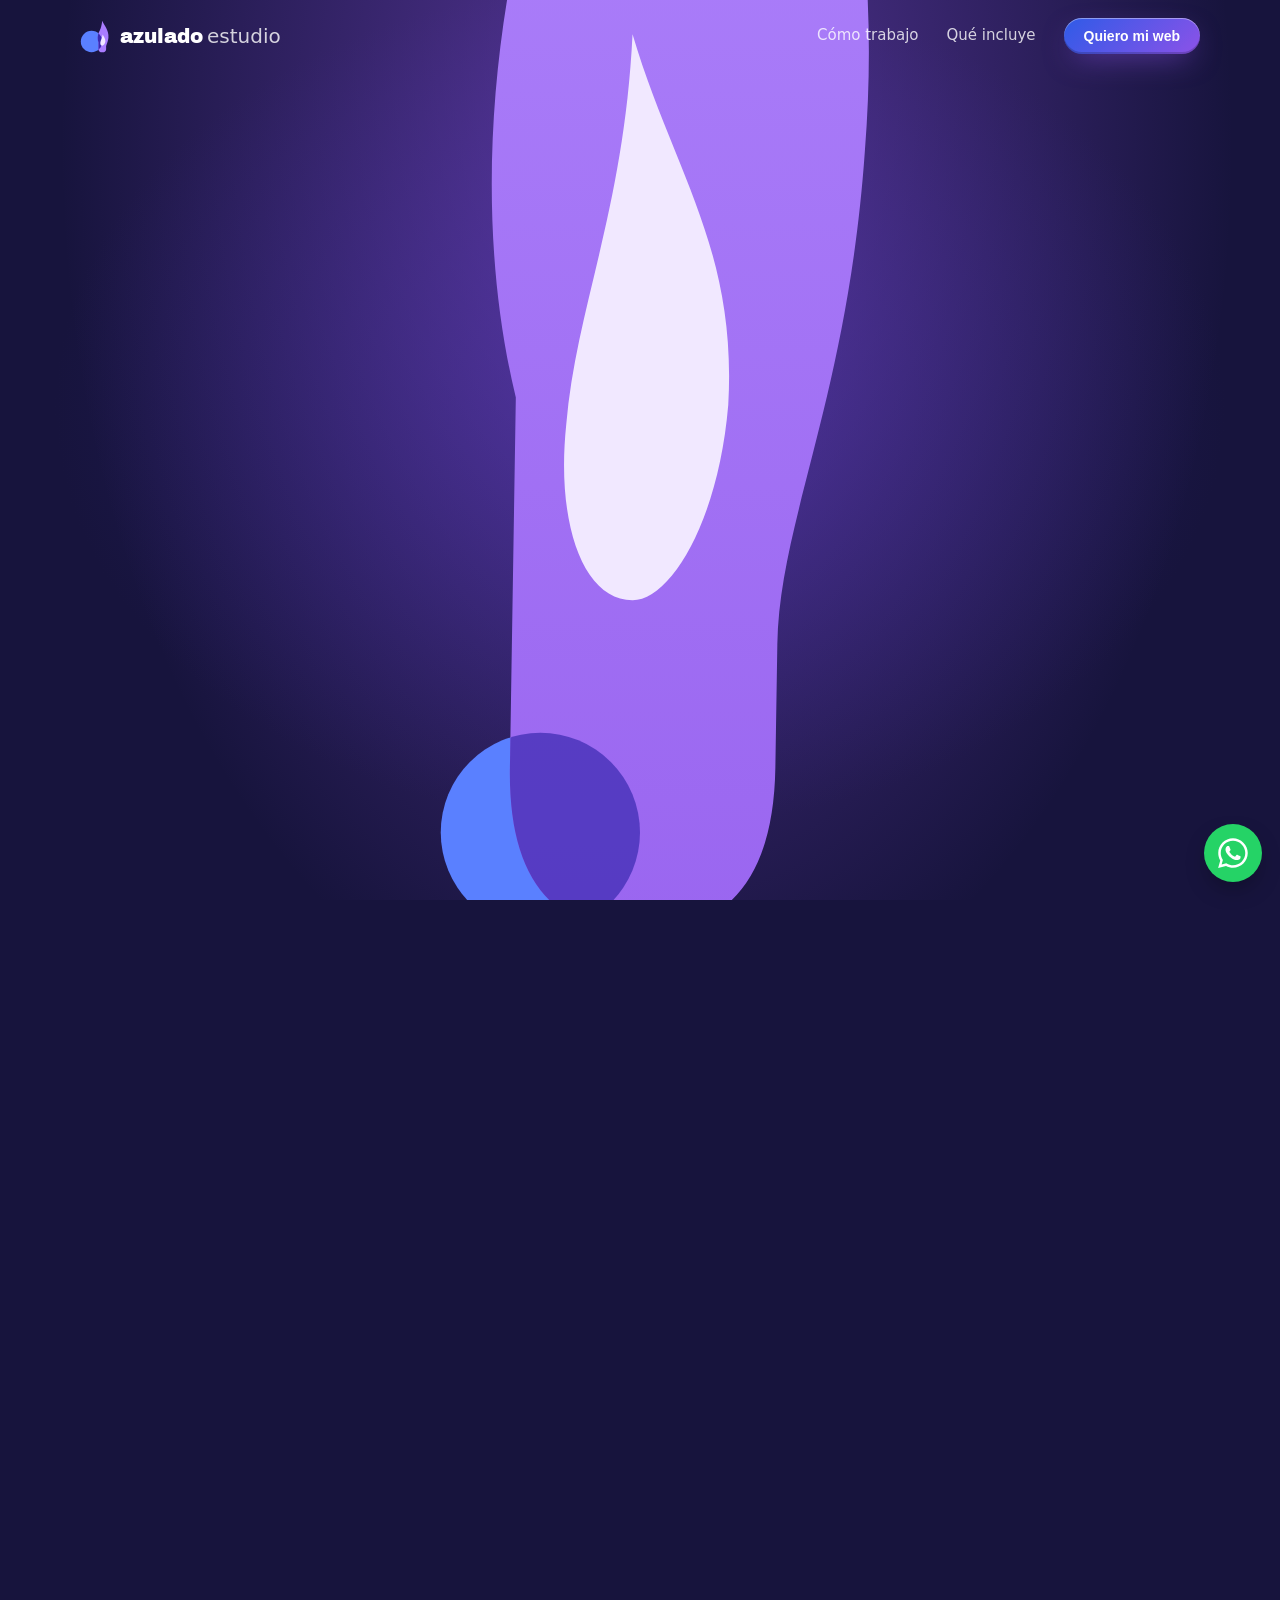
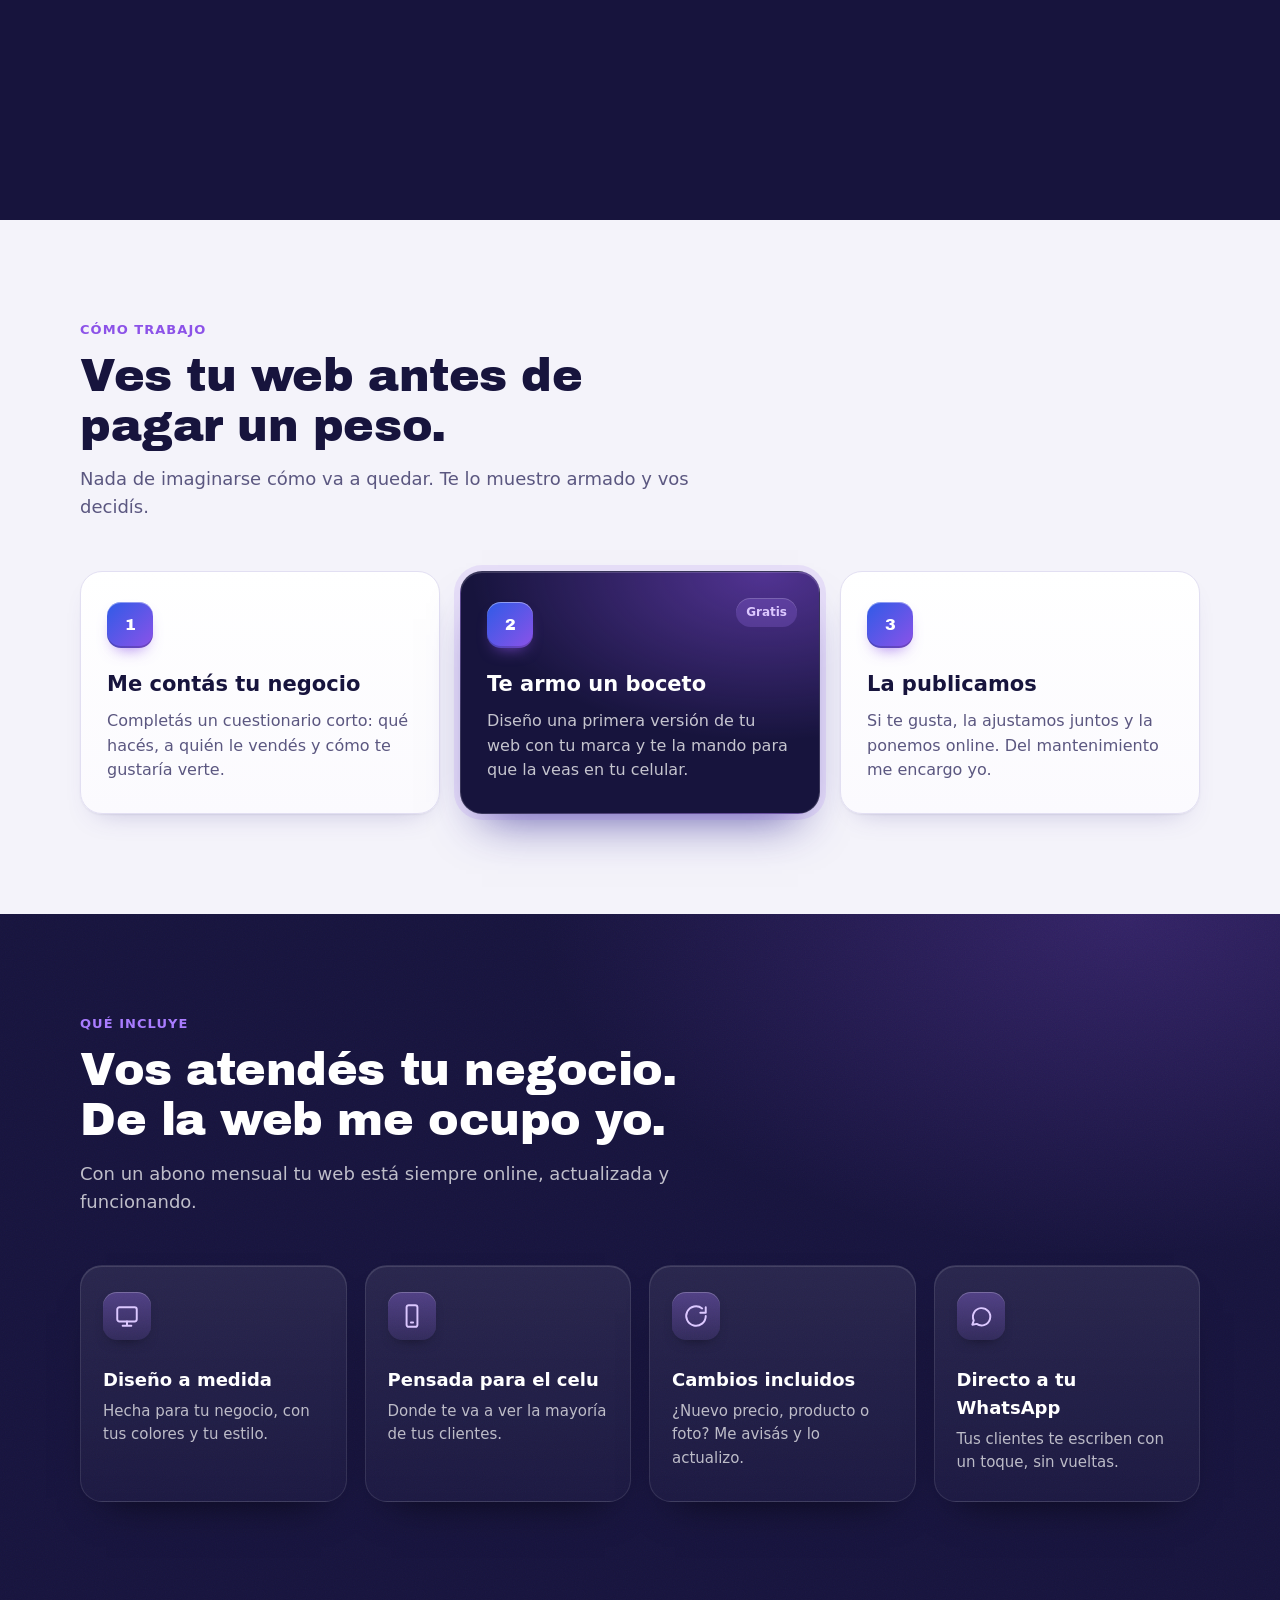
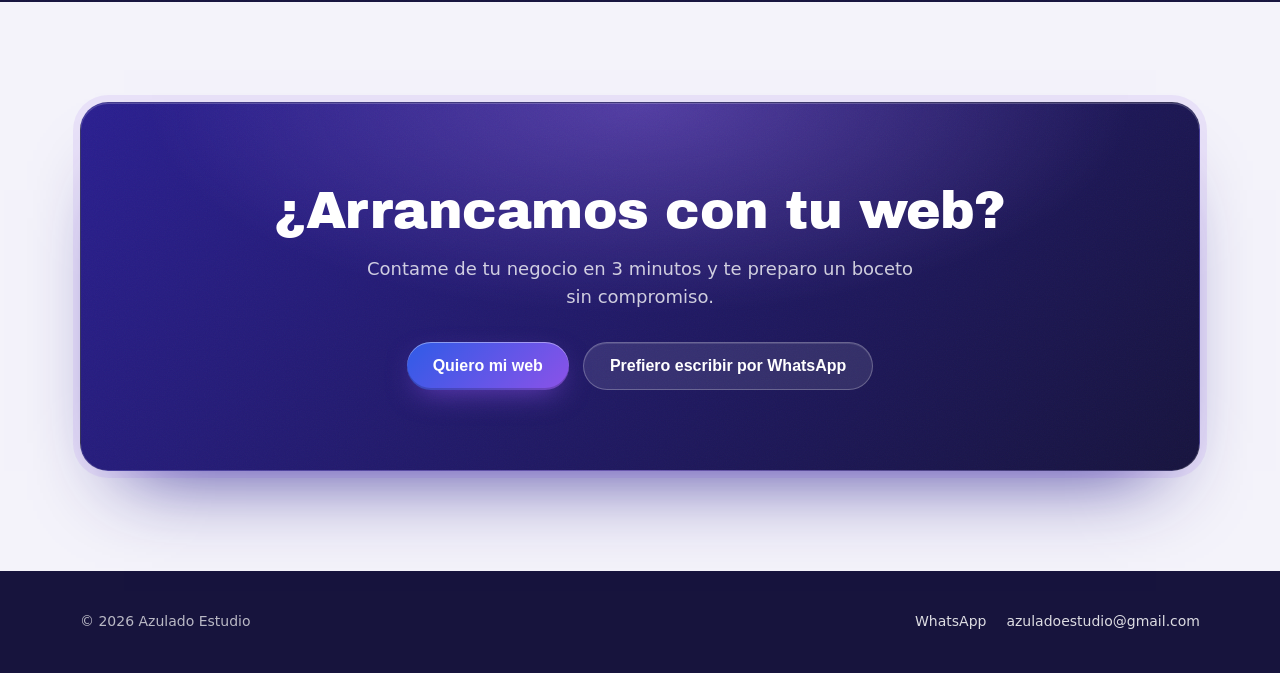
==== commit d394ff7d: "Acabado nuevo en toda la web y cuestionario con la llama Saca la sección de trabajos de clientes de " ====
--- a/index.html
+++ b/index.html
@@ -67,38 +67,69 @@
 
     /* Pasos */
     .pasos { display: grid; grid-template-columns: repeat(3, 1fr); gap: 20px; counter-reset: paso; }
-    .paso { background: var(--blanco); border: 1px solid var(--borde); border-radius: var(--radio); padding: 30px 26px; position: relative; }
+    /* Las tarjetas entran en cascada (--d) y se levantan con "translate" para no pisar la entrada */
+    .paso, .item {
+      --d: 0s; position: relative; border-radius: 22px;
+      transition: opacity .7s ease var(--d), transform .7s ease var(--d), translate .3s ease, box-shadow .3s ease, border-color .3s ease;
+    }
+    .paso:nth-child(2), .item:nth-child(2) { --d: .1s; }
+    .paso:nth-child(3), .item:nth-child(3) { --d: .2s; }
+    .item:nth-child(4) { --d: .3s; }
+    .paso {
+      padding: 30px 26px; border: 1px solid var(--borde);
+      background: linear-gradient(180deg, var(--blanco), #FBFAFE);
+      box-shadow: inset 0 1px 0 var(--blanco), 0 1px 2px rgba(23,20,61,.06), 0 14px 28px -18px rgba(75,63,149,.35);
+    }
     .paso::before {
       counter-increment: paso; content: counter(paso);
-      display: grid; place-items: center; width: 44px; height: 44px; border-radius: 12px; margin-bottom: 20px;
+      display: grid; place-items: center; width: 46px; height: 46px; border-radius: 14px; margin-bottom: 20px;
       font-family: "Archivo Black", sans-serif; color: var(--blanco);
       background: linear-gradient(135deg, var(--azul), var(--violeta));
+      box-shadow: inset 0 1px 0 rgba(255,255,255,.4), inset 0 -2px 0 rgba(0,0,0,.18), 0 8px 16px -8px rgba(140,82,232,.8);
     }
     .paso h3 { font-size: 21px; margin-bottom: 8px; }
     .paso p { color: var(--texto-suave); }
-    .paso.destacado { background: var(--marino); color: var(--blanco); border-color: var(--marino); }
+    .paso.destacado {
+      color: var(--blanco); border-color: rgba(255,255,255,.14);
+      background: radial-gradient(420px 240px at 85% 0%, rgba(140,82,232,.5), transparent 70%), var(--marino);
+      box-shadow: inset 0 1px 0 rgba(255,255,255,.16), 0 0 0 6px rgba(140,82,232,.12), 0 26px 46px -22px rgba(42,31,143,.75);
+    }
     .paso.destacado p { color: rgba(255,255,255,.75); }
-    .paso.destacado .sello { position: absolute; top: 26px; right: 22px; font-size: 12px; font-weight: 600; padding: 5px 10px; border-radius: 999px; background: rgba(169,124,255,.2); color: var(--llamita); }
+    .paso.destacado .sello {
+      position: absolute; top: 26px; right: 22px; font-size: 12px; font-weight: 600; padding: 5px 10px; border-radius: 999px;
+      background: rgba(169,124,255,.22); color: var(--llamita); box-shadow: inset 0 1px 0 rgba(255,255,255,.18);
+    }
+    @media (hover: hover) {
+      .paso:hover { translate: 0 -5px; border-color: var(--llamita); box-shadow: inset 0 1px 0 var(--blanco), 0 2px 4px rgba(23,20,61,.06), 0 26px 40px -20px rgba(75,63,149,.5); }
+      .paso.destacado:hover { border-color: rgba(255,255,255,.28); box-shadow: inset 0 1px 0 rgba(255,255,255,.16), 0 0 0 6px rgba(140,82,232,.2), 0 34px 54px -22px rgba(42,31,143,.9); }
+    }
     @media (max-width: 860px) { .pasos { grid-template-columns: 1fr; } }
 
-    /* Trabajos */
-    .trabajos { display: grid; grid-template-columns: repeat(3, 1fr); gap: 22px; }
-    .trabajo { display: block; text-decoration: none; background: var(--blanco); border: 1px solid var(--borde); border-radius: var(--radio); overflow: hidden; transition: transform .25s ease, box-shadow .25s ease; }
-    .trabajo:hover { transform: translateY(-5px); box-shadow: 0 24px 50px -24px rgba(23,20,61,.35); }
-    .trabajo img { aspect-ratio: 1200/630; object-fit: cover; width: 100%; }
-    .trabajo div { padding: 20px 22px 24px; }
-    .trabajo h3 { font-size: 19px; margin-bottom: 4px; }
-    .trabajo p { color: var(--texto-suave); font-size: 15px; }
-    .trabajo span { display: inline-block; margin-top: 12px; color: var(--violeta); font-weight: 600; font-size: 14px; }
-    @media (max-width: 860px) { .trabajos { grid-template-columns: 1fr; } }
-
     /* Qué incluye */
-    .incluye-fondo { background: var(--marino); color: var(--blanco); }
+    .incluye-fondo { color: var(--blanco); background: radial-gradient(900px 520px at 88% 0%, rgba(140,82,232,.24), transparent 65%), var(--marino); }
     .incluye-fondo .encabezado p { color: rgba(255,255,255,.72); }
     .incluye-fondo .encabezado small { color: var(--violeta-claro); }
     .incluye { display: grid; grid-template-columns: repeat(4, 1fr); gap: 18px; }
-    .item { padding: 26px 22px; border-radius: var(--radio); background: var(--marino-2); border: 1px solid rgba(255,255,255,.08); }
-    .item svg { width: 30px; height: 30px; color: var(--violeta-claro); margin-bottom: 16px; }
+    .item {
+      overflow: hidden; padding: 26px 22px; border: 1px solid rgba(255,255,255,.1);
+      background: linear-gradient(180deg, rgba(255,255,255,.08), rgba(255,255,255,.025));
+      box-shadow: inset 0 1px 0 rgba(255,255,255,.12), 0 22px 40px -26px rgba(0,0,0,.7);
+    }
+    /* Luz que sigue al mouse */
+    .item::before {
+      content: ""; position: absolute; inset: 0; opacity: 0; transition: opacity .3s ease;
+      background: radial-gradient(240px circle at var(--mx, 50%) var(--my, 0%), rgba(169,124,255,.26), transparent 70%);
+    }
+    .item > * { position: relative; }
+    @media (hover: hover) {
+      .item:hover { translate: 0 -4px; border-color: rgba(169,124,255,.45); }
+      .item:hover::before { opacity: 1; }
+    }
+    .item svg {
+      width: 48px; height: 48px; padding: 11px; border-radius: 14px; color: var(--llamita); margin-bottom: 18px;
+      background: linear-gradient(180deg, rgba(169,124,255,.32), rgba(169,124,255,.10));
+      box-shadow: inset 0 1px 0 rgba(255,255,255,.22), 0 6px 14px -8px rgba(0,0,0,.6);
+    }
     .item h3 { font-size: 18px; margin-bottom: 6px; }
     .item p { color: rgba(255,255,255,.7); font-size: 15px; }
     @media (max-width: 960px) { .incluye { grid-template-columns: repeat(2, 1fr); } }
@@ -108,7 +139,9 @@
     .final { text-align: center; }
     .final .caja {
       border-radius: 28px; padding: clamp(40px, 7vw, 80px) 24px; color: var(--blanco);
+      border: 1px solid rgba(255,255,255,.14);
       background: radial-gradient(700px 300px at 50% 0%, rgba(169,124,255,.35), transparent 70%), linear-gradient(135deg, var(--indigo), var(--marino));
+      box-shadow: inset 0 1px 0 rgba(255,255,255,.2), 0 0 0 7px rgba(140,82,232,.10), 0 44px 80px -44px rgba(42,31,143,.9);
     }
     .final h2 { font-size: clamp(30px, 5vw, 52px); margin-bottom: 16px; }
     .final p { color: rgba(255,255,255,.78); font-size: 18px; max-width: 560px; margin: 0 auto 32px; }
@@ -125,7 +158,6 @@
       </a>
       <nav>
         <a href="#como">Cómo trabajo</a>
-        <a href="#trabajos">Trabajos</a>
         <a href="#incluye">Qué incluye</a>
         <a href="quiero-mi-web.html" class="boton boton-principal">Quiero mi web</a>
       </nav>
@@ -167,7 +199,7 @@
             <a href="quiero-mi-web.html" class="boton boton-principal">Quiero mi web
               <svg viewBox="0 0 24 24" fill="none" stroke="currentColor" stroke-width="2.2" stroke-linecap="round" stroke-linejoin="round"><path d="M5 12h14M13 6l6 6-6 6"/></svg>
             </a>
-            <a href="#trabajos" class="boton boton-claro">Ver trabajos</a>
+            <a href="#como" class="boton boton-claro">Cómo trabajo</a>
           </div>
         </div>
 
@@ -202,33 +234,8 @@
       </div>
     </section>
 
-    <!-- TRABAJOS -->
-    <section class="bloque" id="trabajos" style="padding-top: 0;">
-      <div class="contenedor">
-        <div class="encabezado aparece">
-          <small>Trabajos</small>
-          <h2 class="titulo">Negocios reales, webs reales.</h2>
-          <p>Cada web se diseña desde cero para el negocio. Tocá una para verla funcionando.</p>
-        </div>
-        <div class="trabajos">
-          <a class="trabajo aparece" href="https://lacentena.netlify.app" target="_blank" rel="noopener">
-            <img src="img/og-lacentena.jpg" alt="Web de La Centena" loading="lazy">
-            <div><h3>La Centena</h3><p>Fiambrería y bar</p><span>Ver web →</span></div>
-          </a>
-          <a class="trabajo aparece" href="https://magusvehiculos.netlify.app" target="_blank" rel="noopener">
-            <img src="img/og-magus.jpg" alt="Web de Magus Vehículos" loading="lazy">
-            <div><h3>Magus Vehículos</h3><p>Compra y venta de autos en Chajarí</p><span>Ver web →</span></div>
-          </a>
-          <a class="trabajo aparece" href="https://prestigesociety.netlify.app" target="_blank" rel="noopener">
-            <img src="img/og-prestige.jpg" alt="Web de Prestige Society" loading="lazy">
-            <div><h3>Prestige Society</h3><p>Tienda de zapatillas</p><span>Ver web →</span></div>
-          </a>
-        </div>
-      </div>
-    </section>
-
     <!-- QUÉ INCLUYE -->
-    <section class="bloque incluye-fondo" id="incluye">
+    <section class="bloque incluye-fondo grano" id="incluye">
       <div class="contenedor">
         <div class="encabezado aparece">
           <small>Qué incluye</small>
@@ -259,7 +266,7 @@
     <!-- LLAMADO FINAL -->
     <section class="bloque final">
       <div class="contenedor">
-        <div class="caja aparece">
+        <div class="caja grano aparece">
           <h2 class="titulo">¿Arrancamos con tu web?</h2>
           <p>Contame de tu negocio en 3 minutos y te preparo un boceto sin compromiso.</p>
           <div class="acciones">
@@ -398,6 +405,18 @@
       requestAnimationFrame(cuadro);
     })();
 
+    // Los títulos de las secciones suben palabra por palabra
+    document.querySelectorAll('.aparece h2').forEach(h => {
+      h.innerHTML = h.textContent.trim().split(/\s+/).map((p, i) => `<span class="pal"><span style="--i:${i}">${p}</span></span>`).join(' ');
+    });
+
+    // La luz de las tarjetas oscuras sigue al mouse
+    document.querySelectorAll('.item').forEach(el => el.addEventListener('pointermove', e => {
+      const r = el.getBoundingClientRect();
+      el.style.setProperty('--mx', (e.clientX - r.left) + 'px');
+      el.style.setProperty('--my', (e.clientY - r.top) + 'px');
+    }));
+
     // Aparición suave de secciones
     const obs = new IntersectionObserver((entradas) => {
       entradas.forEach(e => { if (e.isIntersecting) { e.target.classList.add('visible'); obs.unobserve(e.target); } });
--- a/css/estilos.css
+++ b/css/estilos.css
@@ -0,0 +1,127 @@
+/* Azulado Estudio · estilos compartidos */
+:root {
+  --marino: #17143D;
+  --marino-2: #211D52;
+  --azul: #2F5BE7;
+  --azul-claro: #5A80FF;
+  --violeta: #8C52E8;
+  --violeta-claro: #A97CFF;
+  --indigo: #2A1F8F;
+  --llamita: #DCC8FF;
+  --lavanda: #F4F3FA;
+  --violeta-texto: #4B3F95;
+  --texto: #17143D;
+  --texto-suave: #5B5780;
+  --borde: #E2DFF2;
+  --blanco: #FFFFFF;
+  --wa: #25D366;
+  --radio: 18px;
+  --ancho: 1120px;
+}
+
+* { box-sizing: border-box; margin: 0; padding: 0; }
+html { scroll-behavior: smooth; }
+body {
+  font-family: "Archivo", system-ui, sans-serif;
+  color: var(--texto);
+  background: var(--lavanda);
+  line-height: 1.55;
+  -webkit-font-smoothing: antialiased;
+  overflow-x: hidden;
+}
+img { max-width: 100%; display: block; }
+a { color: inherit; }
+.contenedor { width: min(var(--ancho), 100% - 32px); margin-inline: auto; }
+.titulo { font-family: "Archivo Black", sans-serif; font-weight: 400; line-height: 1.08; letter-spacing: -0.01em; }
+
+/* Botones */
+.boton {
+  display: inline-flex; align-items: center; justify-content: center; gap: 10px;
+  padding: 15px 26px; border-radius: 999px; border: 0; cursor: pointer;
+  font: 600 16px/1 "Archivo", sans-serif; text-decoration: none;
+  transition: transform .2s ease, box-shadow .2s ease, background .2s ease;
+}
+.boton:hover { transform: translateY(-2px); }
+.boton:active { transform: translateY(1px); }
+.boton:focus-visible { outline: 2px solid var(--violeta-claro); outline-offset: 3px; }
+/* Principal con relieve: luz arriba, sombra abajo y un brillo que lo cruza al pasar el mouse */
+.boton-principal {
+  position: relative; overflow: hidden;
+  background: linear-gradient(135deg, var(--azul), var(--violeta));
+  color: var(--blanco);
+  box-shadow: inset 0 1px 0 rgba(255,255,255,.4), inset 0 -2px 0 rgba(0,0,0,.18), 0 10px 30px -10px rgba(140, 82, 232, .7);
+}
+.boton-principal::after {
+  content: ""; position: absolute; top: 0; bottom: 0; left: -60%; width: 40%;
+  background: linear-gradient(100deg, transparent, rgba(255,255,255,.4), transparent);
+  transform: skewX(-20deg); transition: left .6s ease;
+}
+.boton-principal:hover { box-shadow: inset 0 1px 0 rgba(255,255,255,.4), inset 0 -2px 0 rgba(0,0,0,.18), 0 14px 36px -10px rgba(140, 82, 232, .9); }
+.boton-principal:hover::after { left: 120%; }
+.boton-claro { background: rgba(255,255,255,.1); color: var(--blanco); border: 1px solid rgba(255,255,255,.25); box-shadow: inset 0 1px 0 rgba(255,255,255,.12); }
+.boton-claro:hover { background: rgba(255,255,255,.18); }
+.boton-borde { background: transparent; color: var(--texto); border: 1.5px solid var(--borde); }
+.boton-borde:hover { border-color: var(--violeta); }
+.boton svg { width: 20px; height: 20px; flex: none; }
+
+/* Barra superior */
+.barra {
+  position: fixed; inset: 0 0 auto; z-index: 50;
+  transition: background .3s ease, box-shadow .3s ease;
+}
+.barra.con-fondo { background: rgba(23, 20, 61, .92); backdrop-filter: blur(10px); box-shadow: 0 1px 0 rgba(255,255,255,.08); }
+.barra .contenedor { display: flex; align-items: center; justify-content: space-between; height: 72px; }
+.marca { display: flex; align-items: center; gap: 10px; text-decoration: none; color: var(--blanco); }
+.marca svg { width: 30px; height: 33px; }
+.marca-texto { font-size: 20px; line-height: 1; }
+.marca-texto b { font-family: "Archivo Black", sans-serif; font-weight: 400; }
+.marca-texto span { font-weight: 400; opacity: .8; margin-left: 4px; }
+.barra nav { display: flex; align-items: center; gap: 28px; }
+.barra nav a { color: rgba(255,255,255,.8); text-decoration: none; font-size: 15px; }
+.barra nav a:hover { color: var(--blanco); }
+.barra nav .boton { padding: 11px 20px; font-size: 14px; color: var(--blanco); }
+@media (max-width: 760px) {
+  .barra nav a:not(.boton) { display: none; }
+}
+
+/* Pie */
+.pie { background: var(--marino); color: rgba(255,255,255,.7); padding: 40px 0; font-size: 14px; }
+.pie .contenedor { display: flex; flex-wrap: wrap; gap: 20px; align-items: center; justify-content: space-between; }
+.pie a { color: rgba(255,255,255,.85); text-decoration: none; }
+.pie a:hover { color: var(--blanco); }
+.pie-links { display: flex; flex-wrap: wrap; gap: 20px; }
+
+/* Botón flotante de WhatsApp */
+.wa-flotante {
+  position: fixed; right: 18px; bottom: 18px; z-index: 40;
+  width: 58px; height: 58px; border-radius: 50%;
+  background: var(--wa); color: var(--blanco);
+  display: grid; place-items: center;
+  box-shadow: 0 10px 26px -8px rgba(0,0,0,.45);
+  transition: transform .2s ease;
+}
+.wa-flotante:hover { transform: scale(1.07); }
+.wa-flotante svg { width: 30px; height: 30px; }
+
+/* Aparición al hacer scroll */
+.aparece { opacity: 0; transform: translateY(24px); transition: opacity .7s ease, transform .7s ease; }
+.aparece.visible { opacity: 1; transform: none; }
+
+/* Títulos que suben palabra por palabra (cada palabra va en .pal > span) */
+.pal { display: inline-block; overflow: hidden; vertical-align: top; padding-block: .12em; margin-block: -.12em; }
+.pal > span { display: inline-block; }
+.aparece .pal > span { transform: translateY(115%); transition: transform .8s cubic-bezier(.2,.7,.2,1) calc(var(--i, 0) * 45ms + .1s); }
+.aparece.visible .pal > span { transform: none; }
+
+/* Grano fino para fondos oscuros */
+.grano { position: relative; }
+.grano::before {
+  content: ""; position: absolute; inset: 0; pointer-events: none; opacity: .35; mix-blend-mode: soft-light; border-radius: inherit;
+  background-image: url("data:image/svg+xml,%3Csvg xmlns='http://www.w3.org/2000/svg' width='160' height='160'%3E%3Cfilter id='n'%3E%3CfeTurbulence type='fractalNoise' baseFrequency='.9' numOctaves='2' stitchTiles='stitch'/%3E%3C/filter%3E%3Crect width='100%25' height='100%25' filter='url(%23n)' opacity='.5'/%3E%3C/svg%3E");
+}
+.grano > * { position: relative; }
+
+@media (prefers-reduced-motion: reduce) {
+  .aparece, .aparece .pal > span { opacity: 1; transform: none; transition: none; }
+  * { animation: none !important; }
+}
